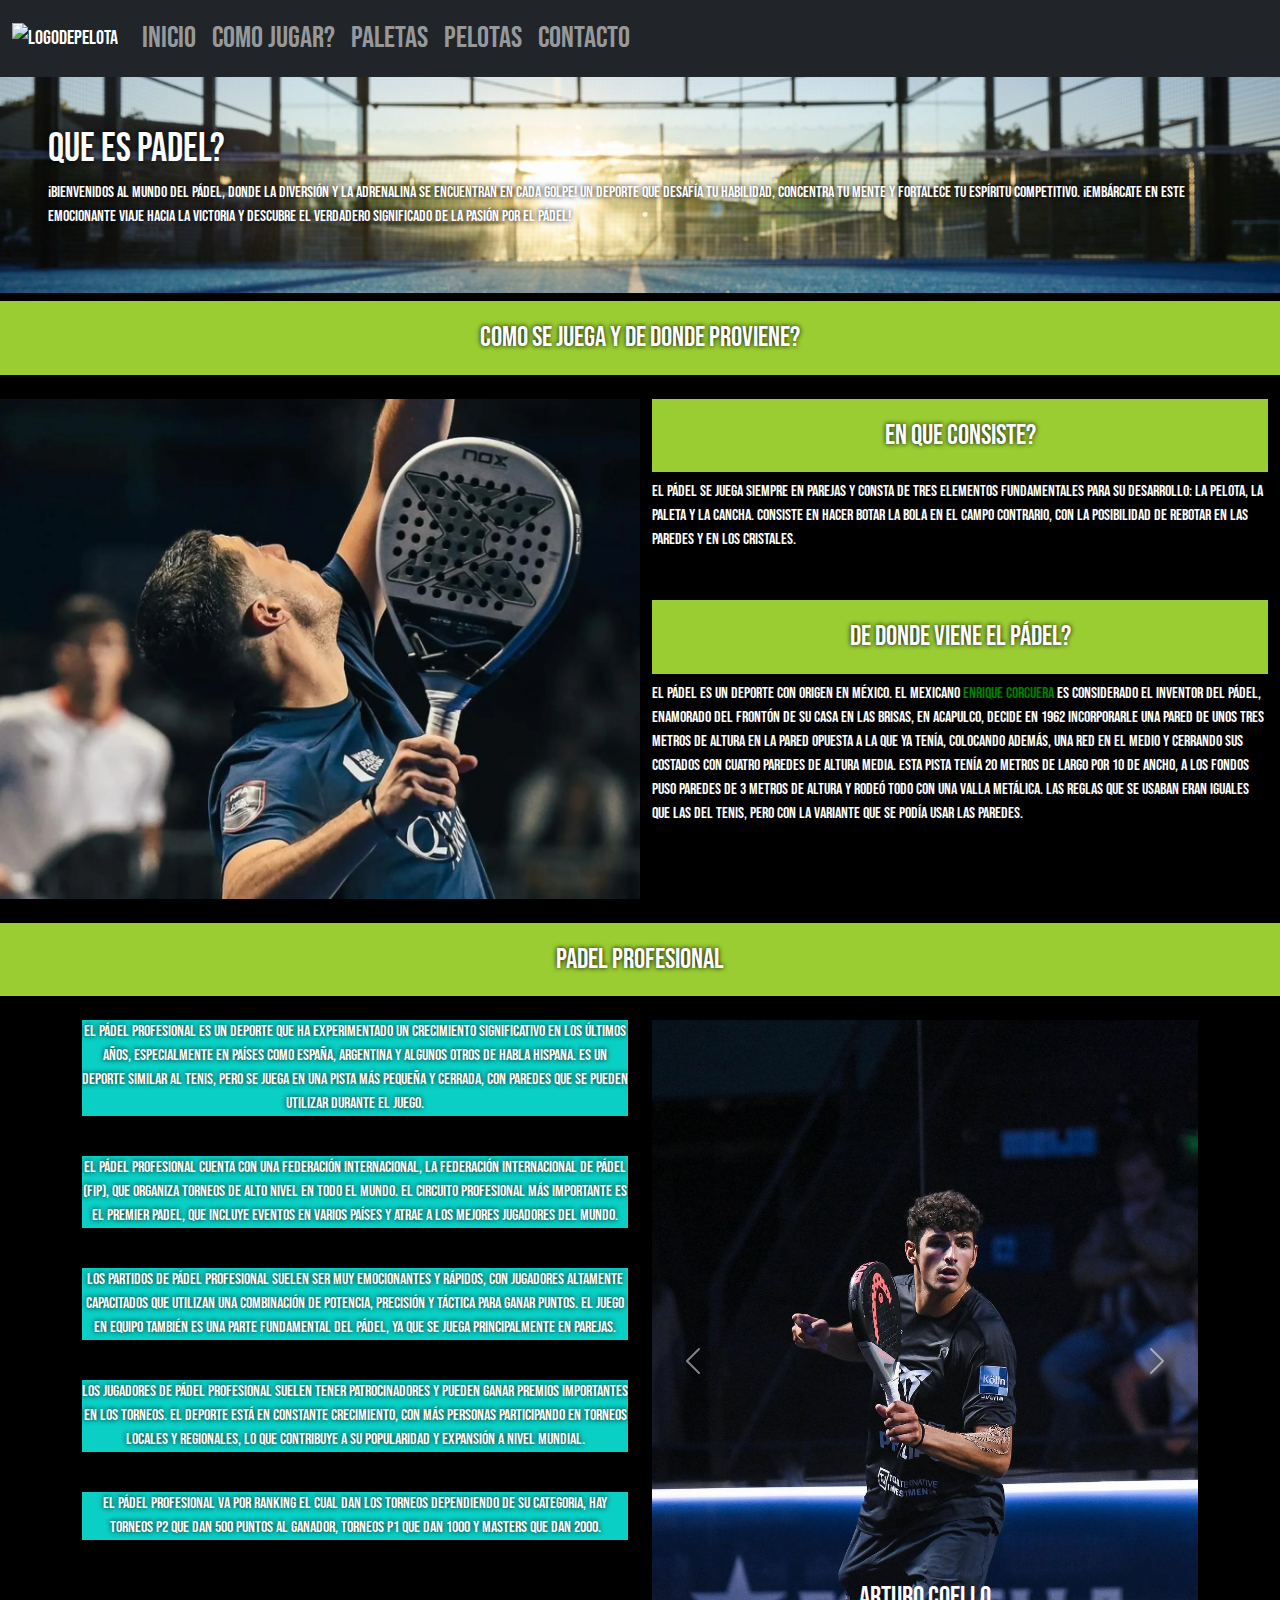
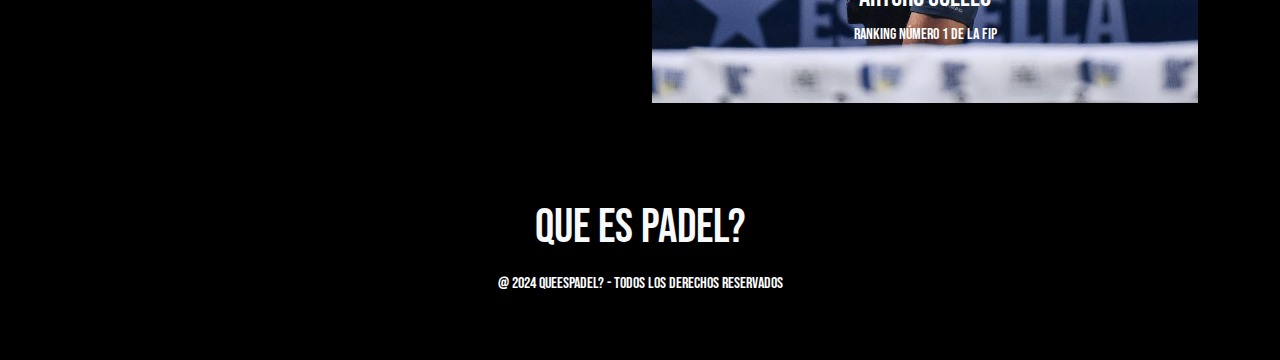
==== index.html @ 1c88e8da "prueba 11" ====
<!DOCTYPE html>
<html lang="es">

<head>
    <meta charset="UTF-8">
    <meta name="viewport" content="width=device-width, initial-scale=1.0">
    <link rel="shortcut icon" href="assets/Logo-pelota.png" type="iconoDePelota">
    <link rel="stylesheet" href="https://cdnjs.cloudflare.com/ajax/libs/font-awesome/6.5.2/css/all.min.css"
        integrity="sha512-SnH5WK+bZxgPHs44uWIX+LLJAJ9/2PkPKZ5QiAj6Ta86w+fsb2TkcmfRyVX3pBnMFcV7oQPJkl9QevSCWr3W6A=="
        crossorigin="anonymous" referrerpolicy="no-referrer" />
    <link href="https://cdn.jsdelivr.net/npm/bootstrap@5.3.3/dist/css/bootstrap.min.css" rel="stylesheet"
        integrity="sha384-QWTKZyjpPEjISv5WaRU9OFeRpok6YctnYmDr5pNlyT2bRjXh0JMhjY6hW+ALEwIH" crossorigin="anonymous">
    <link rel="stylesheet" href="CSS/estilos.css">
    <title>Queespadel?</title>

</head>

<body>
    <header>
        <nav class="navbar navbar-expand-sm bg-dark navbar-dark fheader">
            <div class="container-fluid">
                <a class="navbar-brand" href="#"><img src="assets/logo-pelota.png" alt="logoDePelota"></a>
                <button class="navbar-toggler" type="button" data-bs-toggle="collapse"
                    data-bs-target="#collapsibleNavbar">
                    <span class="navbar-toggler-icon"></span>
                </button>
                <div class="collapse navbar-collapse" id="collapsibleNavbar">
                    <ul class="navbar-nav">
                        <li class="nav-item">
                            <a class="nav-link" href="#">Inicio</a>
                        </li>
                        <li class="nav-item">
                            <a class="nav-link" href="pages/comojugar.html">Como jugar?</a>
                        </li>
                        <li class="nav-item">
                            <a class="nav-link" href="pages/paletas.html">Paletas</a>
                        </li>
                        <li class="nav-item">
                            <a class="nav-link" href="pages/pelotas.html">Pelotas</a>
                        </li>
                        <li class="nav-item">
                            <a class="nav-link" href="pages/contacto.html">Contacto</a>
                        </li>
                    </ul>
                </div>
            </div>
        </nav>
    </header>
    <section>
        <div class="p-5 mb-2 jumbotron">
            <h1>Que es padel?</h1>
            <p>¡Bienvenidos al mundo del pádel, donde la diversión y la adrenalina se encuentran en cada golpe! Un
                deporte que desafía tu habilidad, concentra tu mente y fortalece tu espíritu competitivo. ¡Embárcate
                en este emocionante viaje hacia la victoria y descubre el verdadero significado de la pasión por el
                pádel!</p>
        </div>
    </section>
    <main>
        <section>
            <h3 class="text-center mb-4 separadores">Como se juega y de donde proviene?</h3>
            <div class="container-fluid">
                <div class="row">
                    <div class="cleft col-sm-6 mb-4 img-fluid"></div>
                    <div class="cright text-white col-sm-6">
                        <h3 class="separadores">En que consiste?</h3>
                        <p class="mb-5">El pádel se juega siempre en parejas y consta de tres elementos fundamentales para su
                            desarrollo: la pelota, la paleta y la cancha. Consiste en hacer botar la bola en el campo
                            contrario, con la posibilidad de rebotar en las paredes y en los cristales. </p>
                        <h3 class="separadores">De donde viene el pádel?</h3>
                        <p class="mb-4">El pádel es un deporte con origen en México. El mexicano <a target="_blank"
                                href="https://es.wikipedia.org/wiki/P%C3%A1del">Enrique Corcuera</a> es considerado el
                            inventor del pádel, enamorado del frontón de su casa en Las Brisas, en Acapulco, decide en
                            1962 incorporarle una pared de unos tres metros de altura en la pared opuesta a la que ya
                            tenía, colocando además, una red en el medio y cerrando sus costados con cuatro paredes de
                            altura media. Esta pista tenía 20 metros de largo por 10 de ancho, a los fondos puso paredes
                            de 3 metros de altura y rodeó todo con una valla metálica. Las reglas que se usaban eran
                            iguales que las del tenis, pero con la variante que se podía usar las paredes.</p>
                    </div>
                </div>
            </div>
        </section>
        <section>
            <h3 class="text-center mb-4 separadores">Padel profesional</h3>
            <div class="container">
                <div class="row">
                    <div class="col-lg-6">
                        <p class="padelProfesional">
                            El pádel profesional es un deporte que ha experimentado un crecimiento significativo en los
                            últimos años, especialmente en países como España, Argentina y algunos otros de habla
                            hispana. Es un deporte similar al tenis, pero se juega en una pista más pequeña y cerrada,
                            con paredes que se pueden utilizar durante el juego.
                        </p>
                        <br>
                        <p class="padelProfesional"> 
                            El pádel profesional cuenta con una federación internacional, la Federación Internacional de
                            Pádel (FIP), que organiza torneos de alto nivel en todo el mundo. El circuito profesional
                            más importante es el Premier Padel, que incluye eventos en varios países y atrae a
                            los mejores jugadores del mundo.
                        </p>
                        <br>
                        <p class="padelProfesional">
                            Los partidos de pádel profesional suelen ser muy emocionantes y rápidos, con jugadores
                            altamente capacitados que utilizan una combinación de potencia, precisión y táctica para
                            ganar puntos. El juego en equipo también es una parte fundamental del pádel, ya que se juega
                            principalmente en parejas.
                        </p>
                        <br>
                        <p class="padelProfesional">Los jugadores de pádel profesional suelen tener patrocinadores y pueden ganar premios
                            importantes en los torneos. El deporte está en constante crecimiento, con más personas
                            participando en torneos locales y regionales, lo que contribuye a su popularidad y expansión
                            a nivel mundial.
                        </p>
                        <br>
                        <p class="padelProfesional">
                            El pádel profesional va por ranking el cual dan los torneos dependiendo de su categoria, hay torneos p2 que dan 500 puntos al ganador, torneos p1 que dan 1000 y masters que dan 2000.
                        </p>
                    </div>
                    <div class="col-lg-6">
                        <div id="demo" class="carousel slide" data-bs-ride="carousel">
                            <div class="carousel-inner">
                                <div class="carousel-item active">
                                    <img src="assets/arturocoello.jpg" alt="arturoCoello" class="d-block w-100">
                                    <div class="carousel-caption">
                                        <h3>Arturo Coello</h3>
                                        <p>Ranking número 1 de la FIP</p>
                                    </div>
                                </div>
                                <div class="carousel-item">
                                    <img src="assets/alegalan.jpg" alt="alejandroGalan" class="d-block w-100">
                                    <div class="carousel-caption">
                                        <h3>Alejandro Galán</h3>
                                        <p>Ranking número 2 de la FIP</p>
                                    </div>
                                </div>
                                <div class="carousel-item">
                                    <img src="assets/agustintapia.jpg" alt="agustinTapia" class="d-block w-100">
                                    <div class="carousel-caption">
                                        <h3>Agustín Tapia</h3>
                                        <p>Ranking número 3 de la FIP</p>
                                    </div>
                                </div>
                            </div>

                            <!-- Left and right controls/icons -->
                            <button class="carousel-control-prev" type="button" data-bs-target="#demo"
                                data-bs-slide="prev">
                                <span class="carousel-control-prev-icon"></span>
                            </button>
                            <button class="carousel-control-next" type="button" data-bs-target="#demo"
                                data-bs-slide="next">
                                <span class="carousel-control-next-icon"></span>
                            </button>
                        </div>
                    </div>
                </div>
            </div>
        </section>


        <footer class="py-5 mt-5">
            <div class="container text-light text-center">
                <h4 class="display-5 mb-3">Que es padel?</h4>
                <p class="text-white">@ 2024 QueEsPadel? - Todos los derechos reservados</p>
                <p>
                    <a target="_blank" href="https://www.instagram.com"><i class="fa-brands fa-instagram"></i></a>
                    <a target="_blank" href="https://www.twitter.com"><i class="fa-brands fa-x-twitter"></i></a>
                    <a target="_blank" href="https://www.facebook.com"><i class="fa-brands fa-facebook"></i></i></a>
                </p>
            </div>
        </footer>
        


    </main>





    <!-- Boostrap inicia -->
    <script src="https://cdn.jsdelivr.net/npm/@popperjs/core@2.11.8/dist/umd/popper.min.js"
        integrity="sha384-I7E8VVD/ismYTF4hNIPjVp/Zjvgyol6VFvRkX/vR+Vc4jQkC+hVqc2pM8ODewa9r" crossorigin="anonymous">
    </script>
    <script src="https://cdn.jsdelivr.net/npm/bootstrap@5.3.3/dist/js/bootstrap.min.js"
        integrity="sha384-0pUGZvbkm6XF6gxjEnlmuGrJXVbNuzT9qBBavbLwCsOGabYfZo0T0to5eqruptLy" crossorigin="anonymous">
    </script>
    <!-- Boostrap fin -->
</body>

</html>
---- CSS/estilos.css ----
@import url('https://fonts.googleapis.com/css2?family=Bebas+Neue&display=swap');
body{
    font-family: Bebas Neue;
}

*{
    margin: 0;
    padding: 0;
    box-sizing: border-box;
}

body{
    min-height: 100%;
    background-color: rgb(0, 0, 0);
    background-size: cover;
    background-position: center;
    
}

.fheader{
    background-image: url(../assets/header-cancha.jpg) !important;
    background-size: cover !important;
    background-position: center !important;
    font-size: 30px !important;
    
}
main{
    display: flex;
    flex-direction: column;
    background-size: cover;
    background-position: center;
    height: 100vh;
}
.jumbotron{
    color: white;
    text-shadow: 0 0 5px #000;
    background-image: url(../assets/backgroud-main.jpg) !important;
    background-size: cover;
    background-position: center;
}
.btn a{
    text-decoration: none;
    color: white;
}
.separadores{
    text-align: center;
    background-color: yellowgreen;
    padding: 20px;
    color: #fff;
    text-shadow: 0 0 5px #000;
}
.separadores2{
    text-align: center;
    background-color: red;
    padding: 20px;
    color: #fff;
    text-shadow: 0 0 5px #000;
}
.separadores3{
    text-align: center;
    background-color:rgb(0, 255, 251);
    padding: 20px;
    color: #fff;
    text-shadow: 0 0 5px #000;
}
.cleft{
    background-image: url(../assets/tapiaSmash.webp) !important;
    background-size: cover;
    background-position: center;
    height: 500px;
}

.cright a{
    text-decoration: none;
    color: green;
}

.padelProfesional{
    text-align: center;
    color: white;
    background-color: rgb(9, 207, 197);
    background-size: cover;
    text-shadow: 0 0 5px black;
}
.reglas{
    color: green;
    background-color: white;
    border: 2px solid black;
    text-align: center;
}
.listaReglas li{
    list-style-type:none;
}
.rbleft{
    text-decoration: none;
    color: green;
}
.rbright{
    text-decoration: none;
    color: green;
}

.pleft{
    background-image: url(../assets/muchaspaletas.jpg) !important;
    background-size: cover;
    background-position: center;
    height: 500px;
}

.pright{
    text-decoration: none;
    color:blue
}
.paletas{
    text-align: center;
    color: white;
    background-color: rgba(207, 131, 9, 0.971);
    background-size: cover;
    text-shadow: 0 0 5px black;
}
.bcontacto{
    background-color: grey;
}
.formulariosc{
    color: white;
    background-color: blue;
    background-size: cover;
    text-align: start;
}

footer{
    text-align: center;
    background-image: url(../assets/header-background.jpg) !important;
    background-size:cover;
    background-position: center;

}

footer a{
    font-size: 30px;
    color: white;
    letter-spacing: 15px;
}
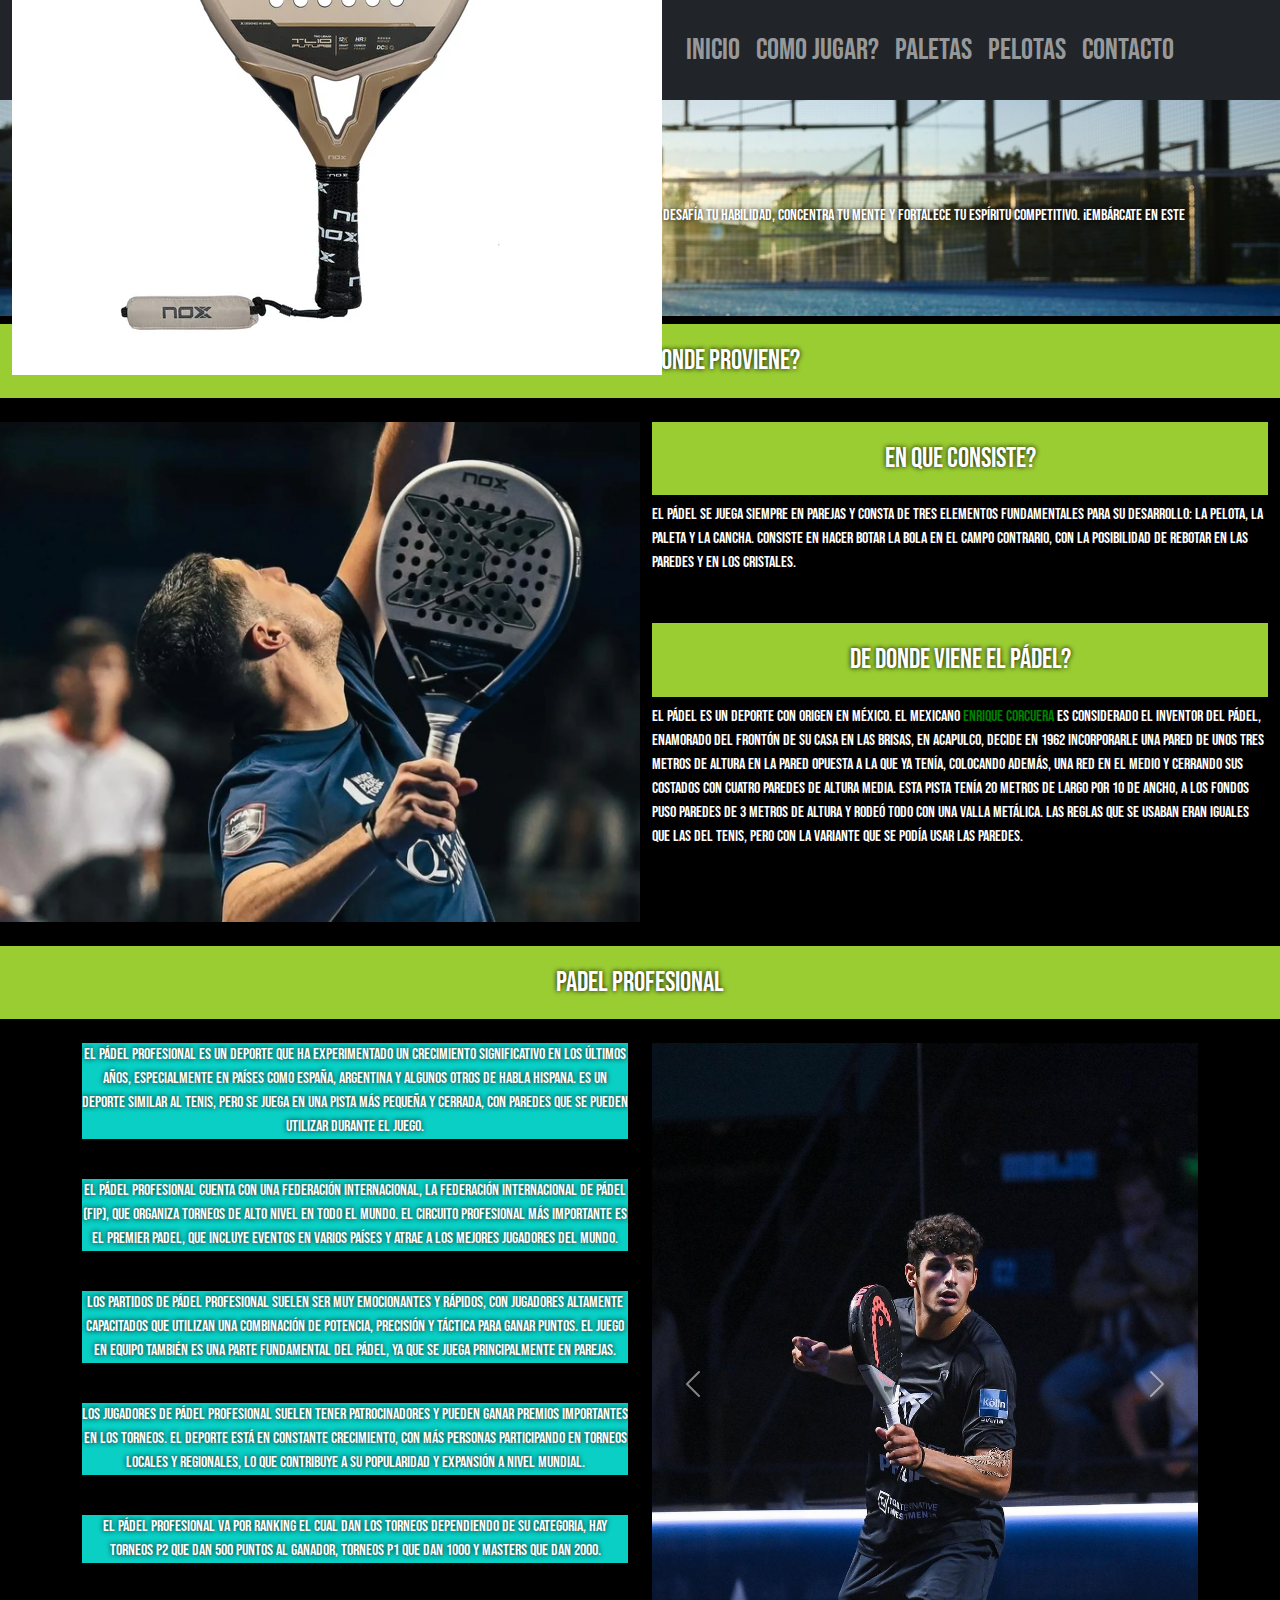
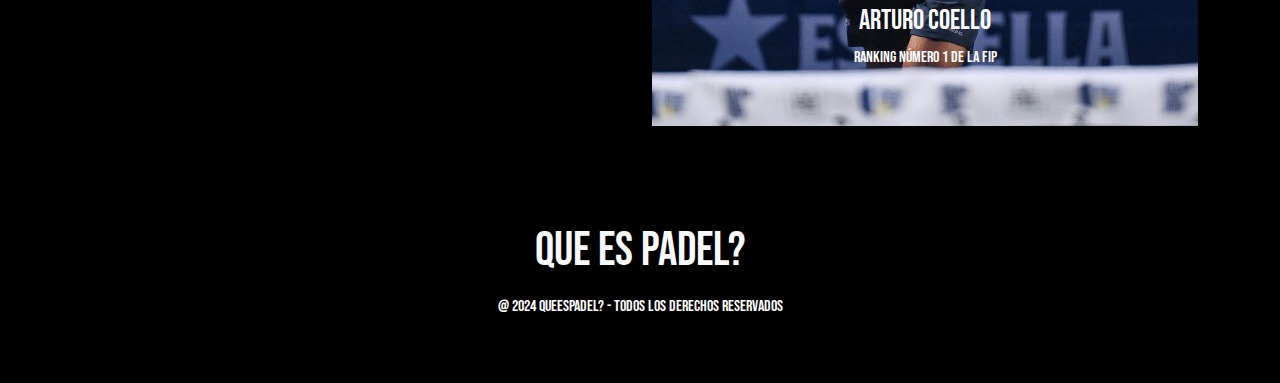
==== commit a90c82b2: "prueba 12" ====
--- a/index.html
+++ b/index.html
@@ -19,7 +19,7 @@
     <header>
         <nav class="navbar navbar-expand-sm bg-dark navbar-dark fheader">
             <div class="container-fluid">
-                <a class="navbar-brand" href="#"><img src="assets/logo-pelota.png" alt="logoDePelota"></a>
+                <a class="navbar-brand" href="#"><img src="assets/paletaLagrima.webp" alt="logoDePelota"></a>
                 <button class="navbar-toggler" type="button" data-bs-toggle="collapse"
                     data-bs-target="#collapsibleNavbar">
                     <span class="navbar-toggler-icon"></span>
@@ -157,7 +157,7 @@
         </section>
 
 
-        <footer class="py-5 mt-5">
+        <footer class="py-5 mt-5 footerc">
             <div class="container text-light text-center">
                 <h4 class="display-5 mb-3">Que es padel?</h4>
                 <p class="text-white">@ 2024 QueEsPadel? - Todos los derechos reservados</p>
--- a/CSS/estilos.css
+++ b/CSS/estilos.css
@@ -22,6 +22,7 @@
     background-size: cover !important;
     background-position: center !important;
     font-size: 30px !important;
+    height: 100px;
     
 }
 main{
@@ -128,11 +129,11 @@
     text-align: start;
 }
 
-footer{
-    text-align: center;
+.footerc{
+    text-align: center !important;
     background-image: url(../assets/header-background.jpg) !important;
-    background-size:cover;
-    background-position: center;
+    background-size:cover !important;
+    background-position: center !important;
 
 }
 
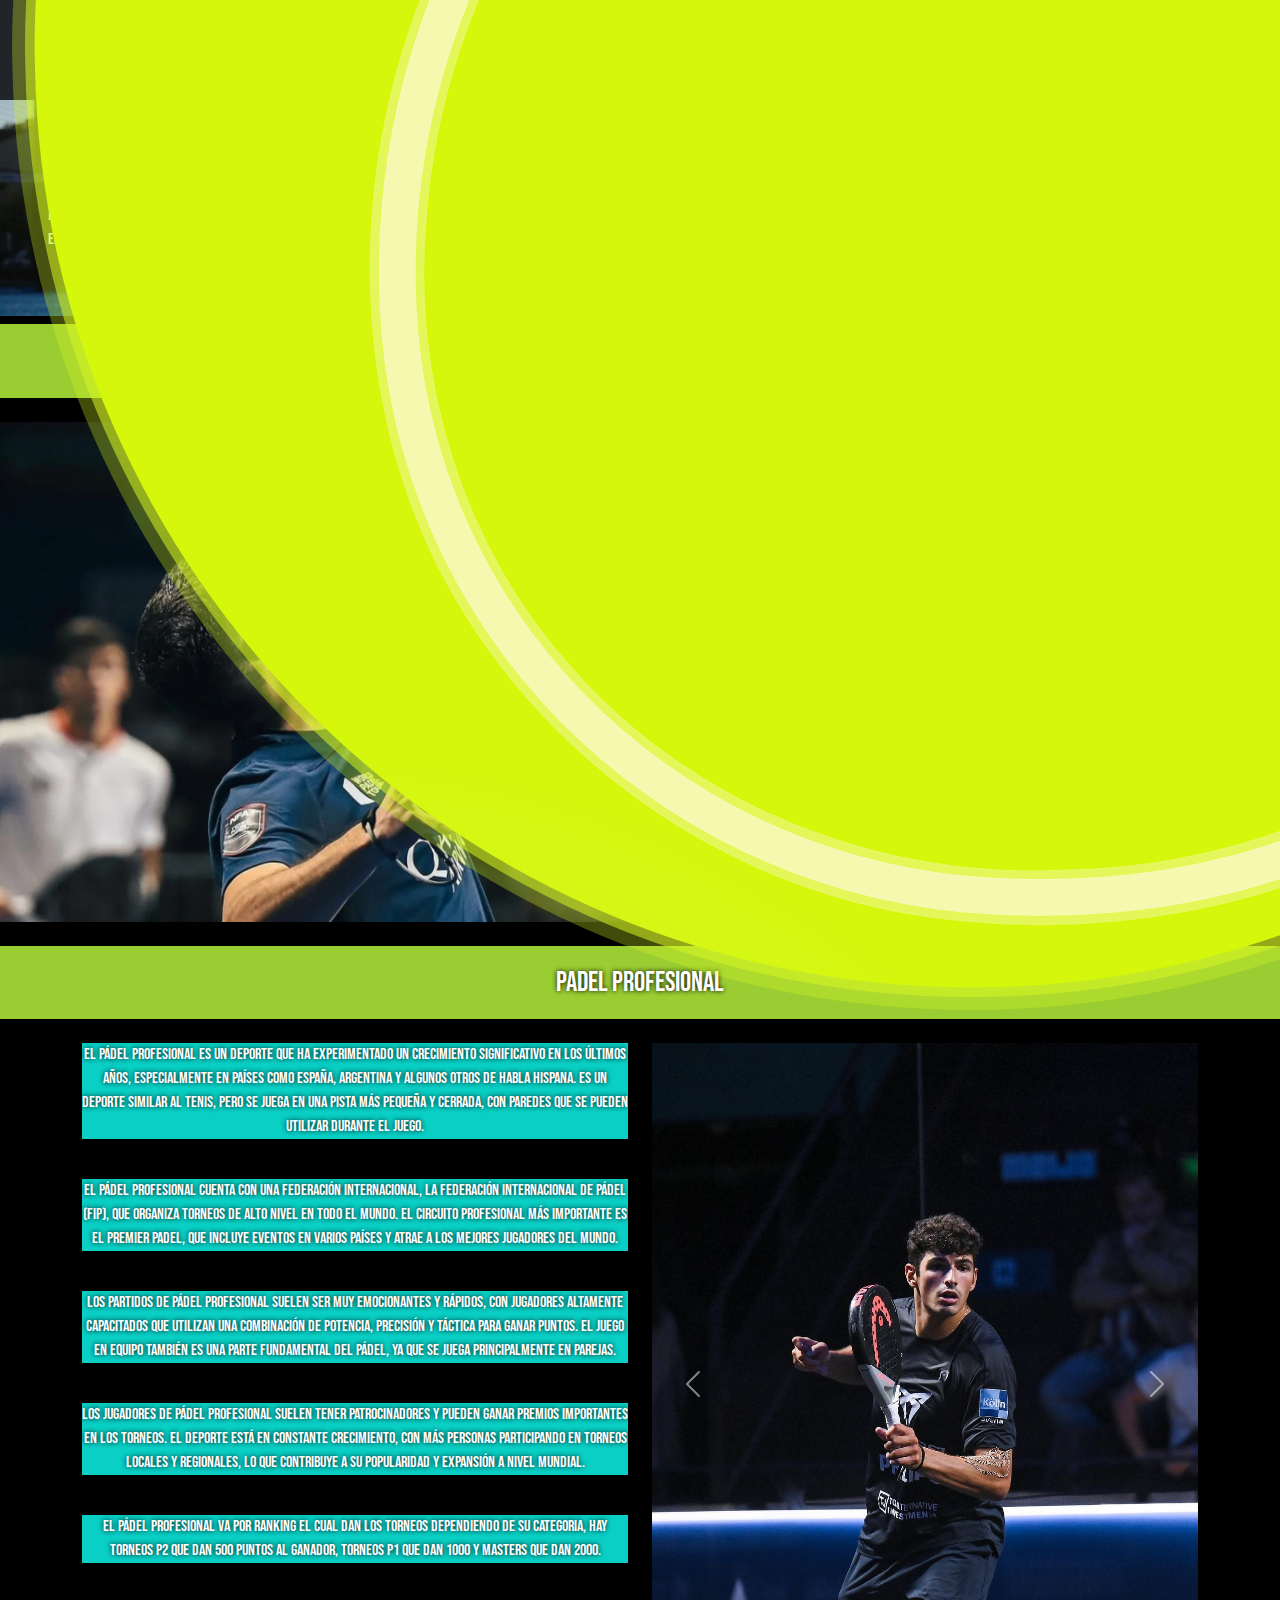
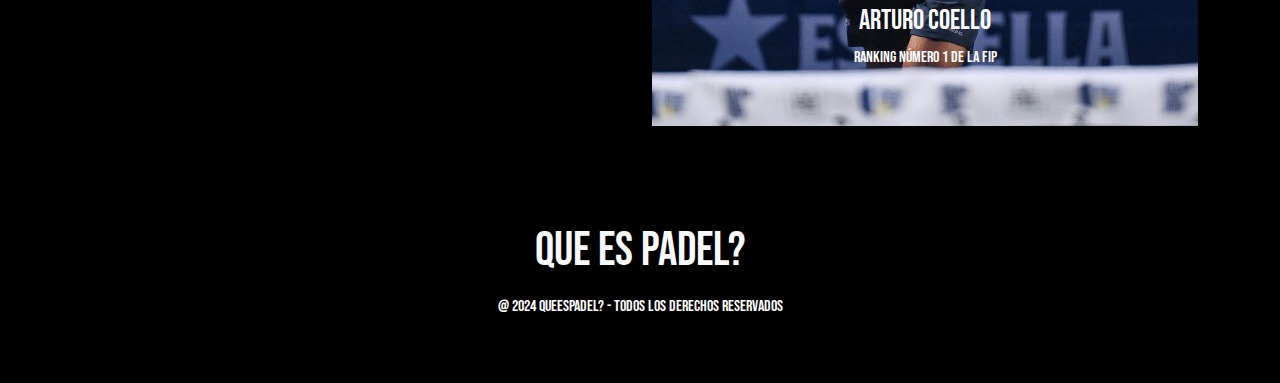
==== commit 9aa9bbfb: "prueba 13" ====
--- a/index.html
+++ b/index.html
@@ -19,7 +19,7 @@
     <header>
         <nav class="navbar navbar-expand-sm bg-dark navbar-dark fheader">
             <div class="container-fluid">
-                <a class="navbar-brand" href="#"><img src="assets/paletaLagrima.webp" alt="logoDePelota"></a>
+                <a class="navbar-brand" href="#"><img src="assets/logoPelota.png" alt="logoDePelota"></a>
                 <button class="navbar-toggler" type="button" data-bs-toggle="collapse"
                     data-bs-target="#collapsibleNavbar">
                     <span class="navbar-toggler-icon"></span>
--- a/CSS/estilos.css
+++ b/CSS/estilos.css
@@ -18,7 +18,7 @@
 }
 
 .fheader{
-    background-image: url(../assets/header-cancha.jpg) !important;
+    background-image: url(../assets/headerCancha.jpg) !important;
     background-size: cover !important;
     background-position: center !important;
     font-size: 30px !important;
@@ -131,7 +131,7 @@
 
 .footerc{
     text-align: center !important;
-    background-image: url(../assets/header-background.jpg) !important;
+    background-image: url(../assets/footerBackground.jpg) !important;
     background-size:cover !important;
     background-position: center !important;
 
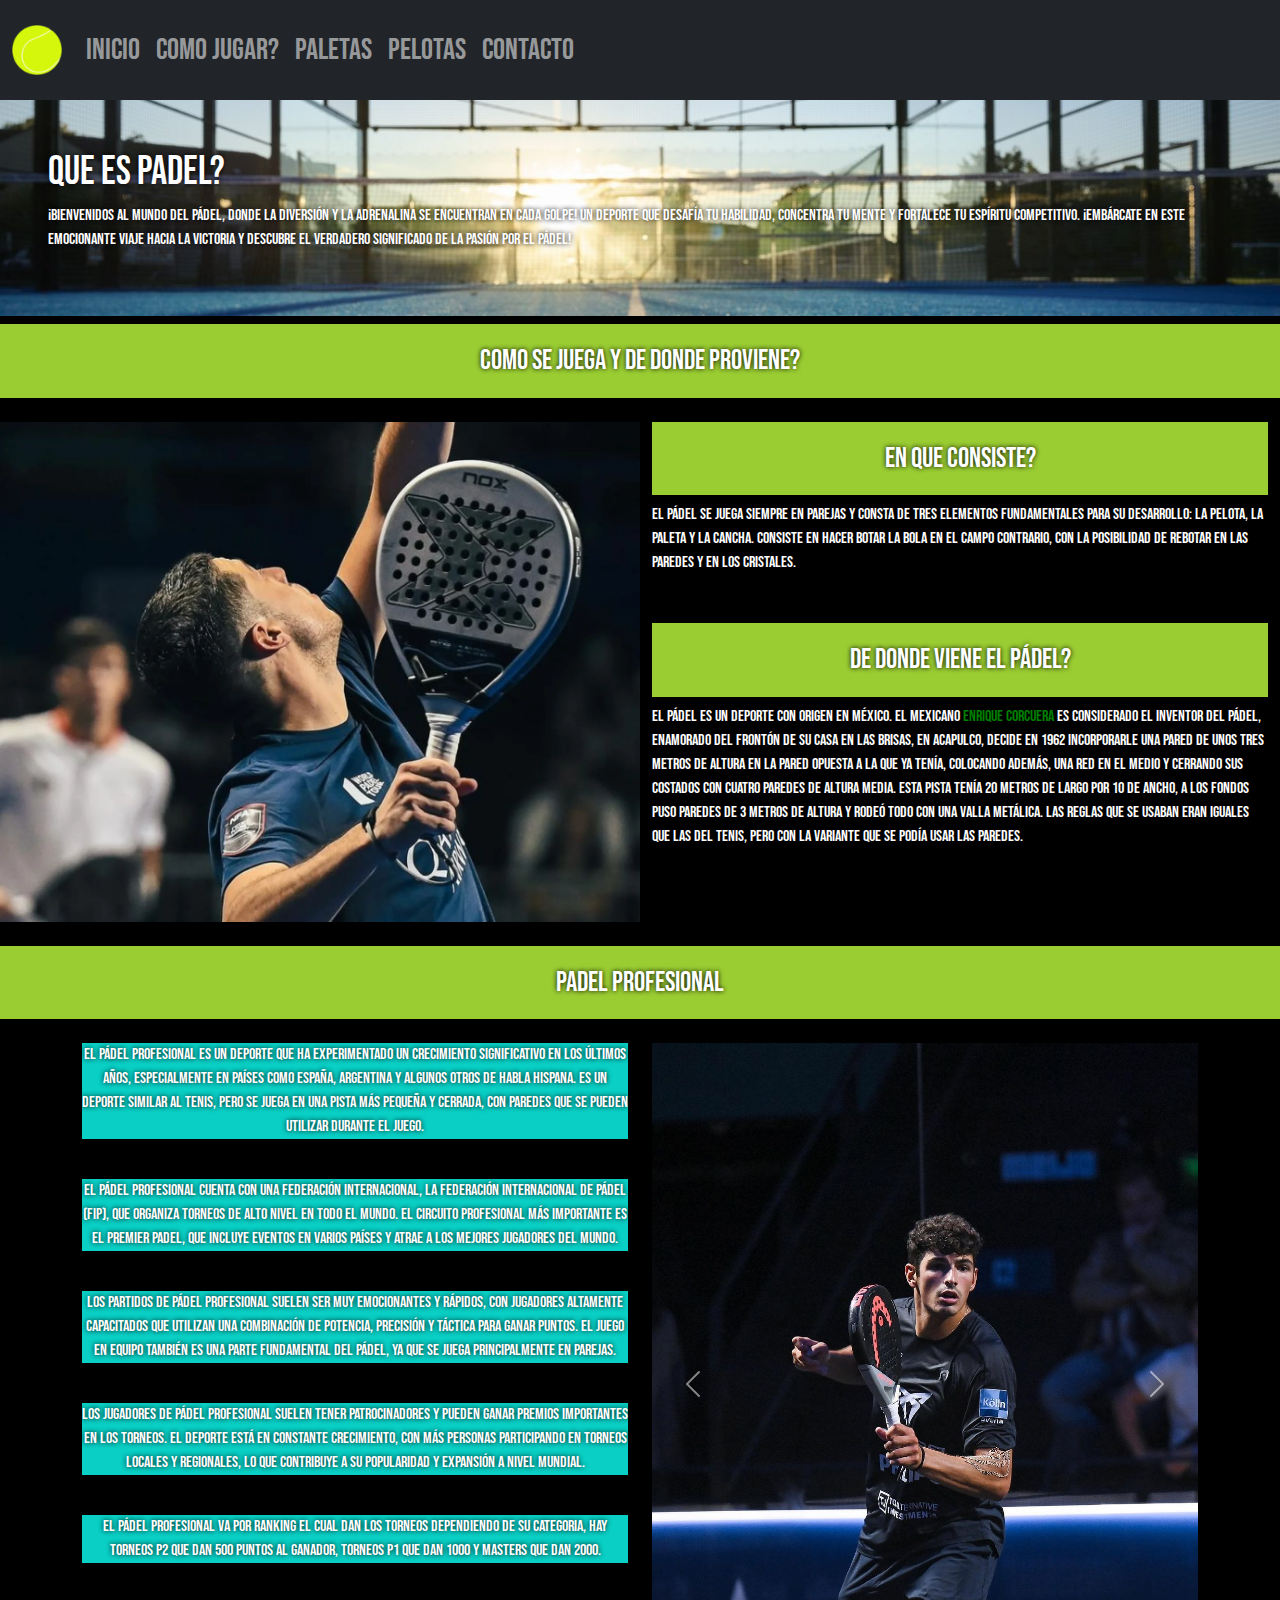
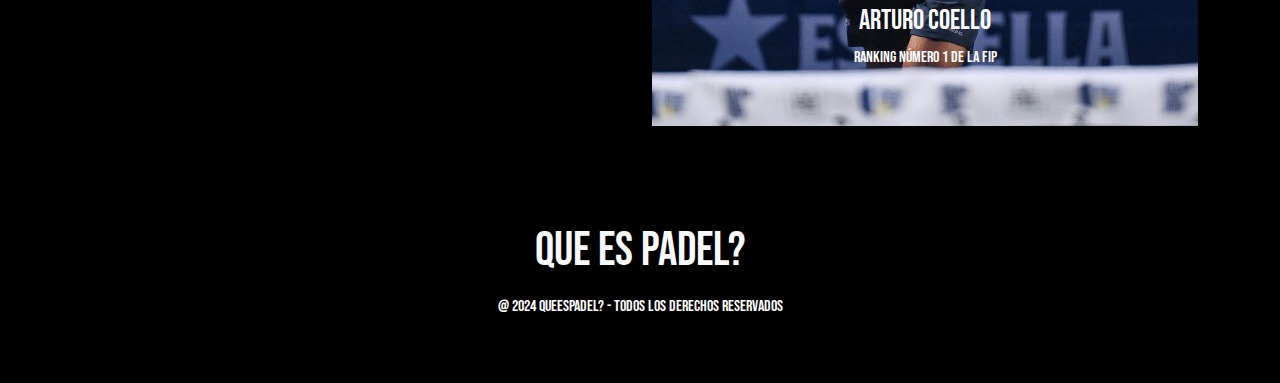
==== commit f71cbf43: "prueba 15" ====
--- a/index.html
+++ b/index.html
@@ -19,7 +19,7 @@
     <header>
         <nav class="navbar navbar-expand-sm bg-dark navbar-dark fheader">
             <div class="container-fluid">
-                <a class="navbar-brand" href="#"><img src="assets/logoPelota.png" alt="logoDePelota"></a>
+                <a class="navbar-brand" href="#"><img class="logop" src="assets/logoPelota.png" alt="logoDePelota" height="50px"></a>
                 <button class="navbar-toggler" type="button" data-bs-toggle="collapse"
                     data-bs-target="#collapsibleNavbar">
                     <span class="navbar-toggler-icon"></span>
--- a/CSS/estilos.css
+++ b/CSS/estilos.css
@@ -24,6 +24,9 @@
     font-size: 30px !important;
     height: 100px;
     
+}
+.logop{
+    height: 50px;
 }
 main{
     display: flex;
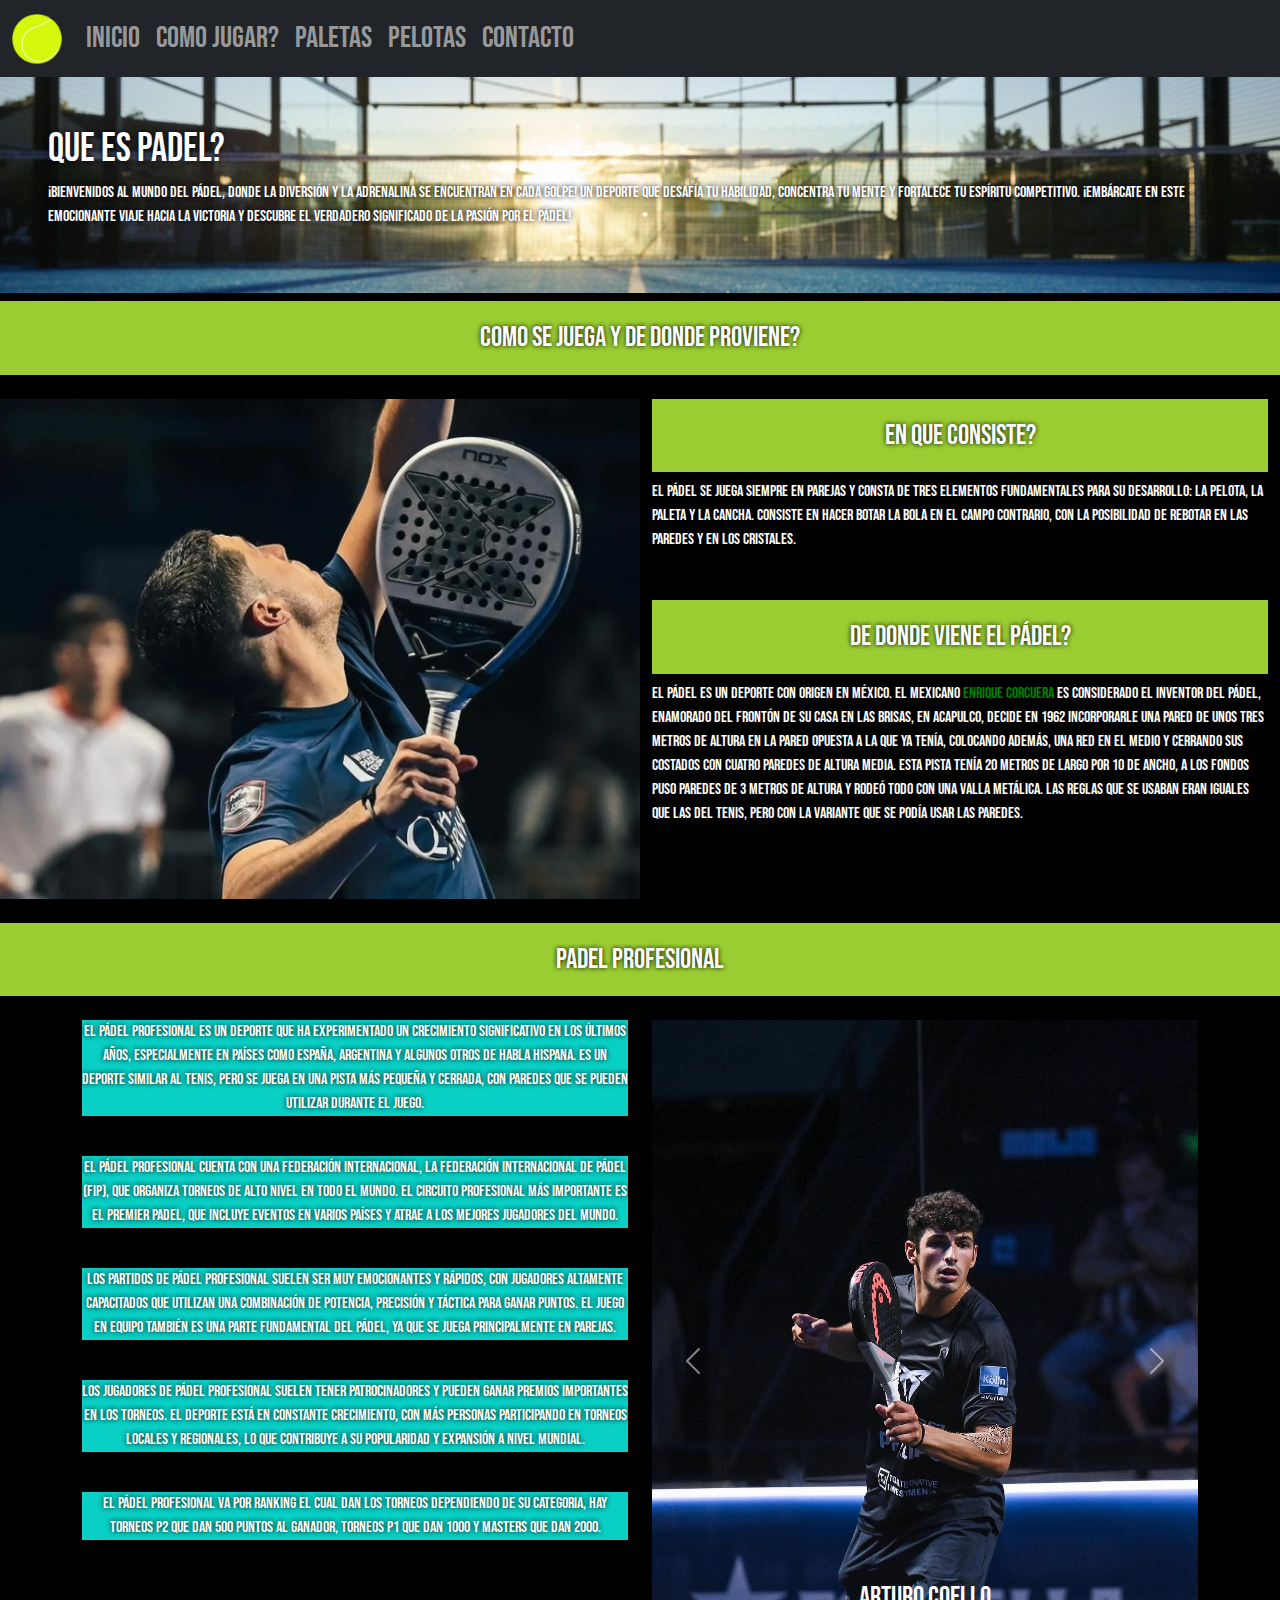
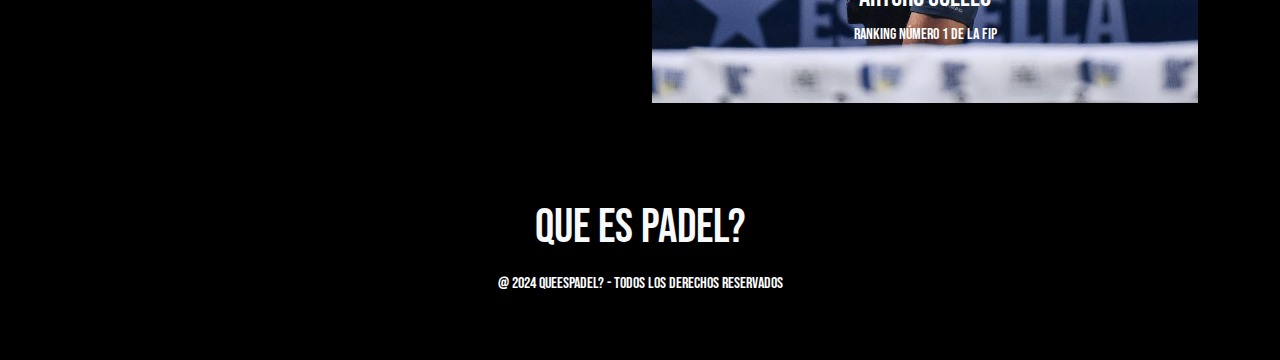
==== commit 65a33abd: "posible version final 3" ====
--- a/index.html
+++ b/index.html
@@ -16,10 +16,12 @@
 </head>
 
 <body>
+    <!-- header inicia -->
     <header>
         <nav class="navbar navbar-expand-sm bg-dark navbar-dark fheader">
             <div class="container-fluid">
-                <a class="navbar-brand" href="#"><img class="logop" src="assets/logoPelota.png" alt="logoDePelota" height="50px"></a>
+                <a class="navbar-brand" href="#"><img class="logop" src="assets/logoPelota.png" alt="logoDePelota"
+                        height="50px"></a>
                 <button class="navbar-toggler" type="button" data-bs-toggle="collapse"
                     data-bs-target="#collapsibleNavbar">
                     <span class="navbar-toggler-icon"></span>
@@ -46,7 +48,9 @@
             </div>
         </nav>
     </header>
+    <!-- header fin-->
     <section>
+        <!-- jumbotron inicia -->
         <div class="p-5 mb-2 jumbotron">
             <h1>Que es padel?</h1>
             <p>¡Bienvenidos al mundo del pádel, donde la diversión y la adrenalina se encuentran en cada golpe! Un
@@ -54,6 +58,7 @@
                 en este emocionante viaje hacia la victoria y descubre el verdadero significado de la pasión por el
                 pádel!</p>
         </div>
+        <!-- jumbotron fin -->
     </section>
     <main>
         <section>
@@ -63,7 +68,8 @@
                     <div class="cleft col-sm-6 mb-4 img-fluid"></div>
                     <div class="cright text-white col-sm-6">
                         <h3 class="separadores">En que consiste?</h3>
-                        <p class="mb-5">El pádel se juega siempre en parejas y consta de tres elementos fundamentales para su
+                        <p class="mb-5">El pádel se juega siempre en parejas y consta de tres elementos fundamentales
+                            para su
                             desarrollo: la pelota, la paleta y la cancha. Consiste en hacer botar la bola en el campo
                             contrario, con la posibilidad de rebotar en las paredes y en los cristales. </p>
                         <h3 class="separadores">De donde viene el pádel?</h3>
@@ -81,6 +87,7 @@
         </section>
         <section>
             <h3 class="text-center mb-4 separadores">Padel profesional</h3>
+            <!-- Carousel inicia -->
             <div class="container">
                 <div class="row">
                     <div class="col-lg-6">
@@ -91,7 +98,7 @@
                             con paredes que se pueden utilizar durante el juego.
                         </p>
                         <br>
-                        <p class="padelProfesional"> 
+                        <p class="padelProfesional">
                             El pádel profesional cuenta con una federación internacional, la Federación Internacional de
                             Pádel (FIP), que organiza torneos de alto nivel en todo el mundo. El circuito profesional
                             más importante es el Premier Padel, que incluye eventos en varios países y atrae a
@@ -105,14 +112,16 @@
                             principalmente en parejas.
                         </p>
                         <br>
-                        <p class="padelProfesional">Los jugadores de pádel profesional suelen tener patrocinadores y pueden ganar premios
+                        <p class="padelProfesional">Los jugadores de pádel profesional suelen tener patrocinadores y
+                            pueden ganar premios
                             importantes en los torneos. El deporte está en constante crecimiento, con más personas
                             participando en torneos locales y regionales, lo que contribuye a su popularidad y expansión
                             a nivel mundial.
                         </p>
                         <br>
                         <p class="padelProfesional">
-                            El pádel profesional va por ranking el cual dan los torneos dependiendo de su categoria, hay torneos p2 que dan 500 puntos al ganador, torneos p1 que dan 1000 y masters que dan 2000.
+                            El pádel profesional va por ranking el cual dan los torneos dependiendo de su categoria, hay
+                            torneos p2 que dan 500 puntos al ganador, torneos p1 que dan 1000 y masters que dan 2000.
                         </p>
                     </div>
                     <div class="col-lg-6">
@@ -140,7 +149,6 @@
                                     </div>
                                 </div>
                             </div>
-
                             <!-- Left and right controls/icons -->
                             <button class="carousel-control-prev" type="button" data-bs-target="#demo"
                                 data-bs-slide="prev">
@@ -154,6 +162,7 @@
                     </div>
                 </div>
             </div>
+            <!-- Carousel fin -->
         </section>
 
 
@@ -168,9 +177,6 @@
                 </p>
             </div>
         </footer>
-        
-
-
     </main>
 
 
--- a/CSS/estilos.css
+++ b/CSS/estilos.css
@@ -19,15 +19,11 @@
 
 .fheader{
     background-image: url(../assets/headerCancha.jpg) !important;
-    background-size: cover !important;
-    background-position: center !important;
+    background-size: cover;
+    background-position: center;
     font-size: 30px !important;
-    height: 100px;
-    
 }
-.logop{
-    height: 50px;
-}
+
 main{
     display: flex;
     flex-direction: column;
@@ -131,12 +127,13 @@
     background-size: cover;
     text-align: start;
 }
-
-.footerc{
-    text-align: center !important;
+footer{
     background-image: url(../assets/footerBackground.jpg) !important;
     background-size:cover !important;
     background-position: center !important;
+}
+.footerc{
+    text-align: center !important;
 
 }
 
